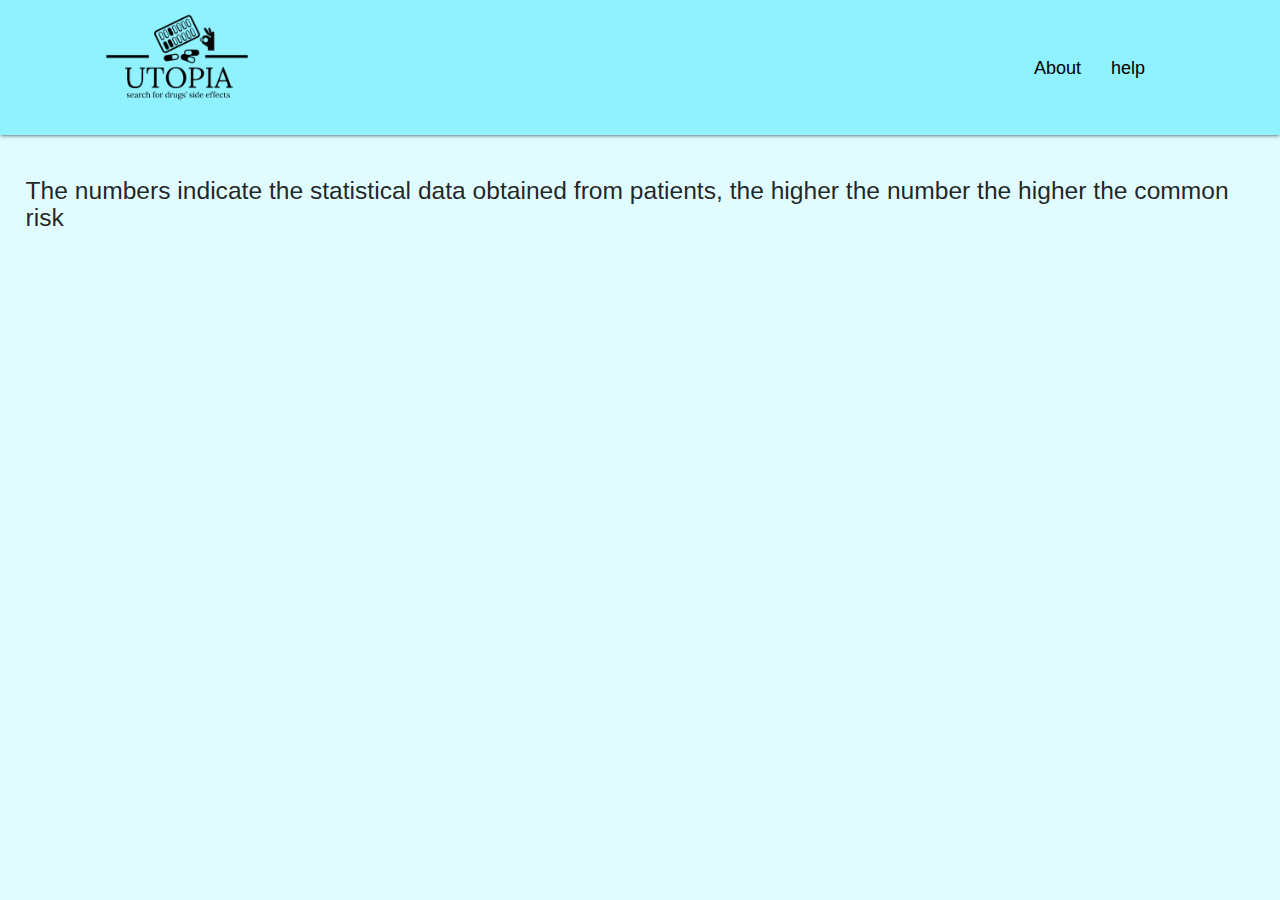
==== index.html @ 15c491e3 "Added navigation to index page" ====
<!DOCTYPE html>
<html lang="en">
  <head>
    <meta charset="UTF-8" />
    <meta http-equiv="X-UA-Compatible" content="IE=edge" />
    <meta name="viewport" content="width=device-width, initial-scale=1.0" />
    <title>DRUG-API</title>
    <!-- Compiled and minified CSS -->
    <link
      rel="stylesheet"
      href="https://cdnjs.cloudflare.com/ajax/libs/materialize/1.0.0/css/materialize.min.css"
    />
    <!--Import Google Icon Font-->
    <link
      href="https://fonts.googleapis.com/icon?family=Material+Icons"
      rel="stylesheet"
    />
    <link rel="stylesheet" href="./assets/css/style.css" />
  </head>

  <nav style="height: 9em" id="navbar">
    <div class="nav-wrapper">
      <a href="index.html" class="brand-logo"
        ><img src="./assets/images/uto.png" alt="" width="30%"
      /></a>
      <ul id="nav-mobile" class="right hide-on-med-and-down">
        <li><a class="links" href="about.html">About</a></li>
        <li><a class="links" href="help.html">help</a></li>
      </ul>
    </div>
  </nav>

  <!-- <svg xmlns="http://www.w3.org/2000/svg" viewBox="0 60 1440 180">
    <path
      fill="#90f2ff"
      fill-opacity="1"
      d="M0,192L80,170.7C160,149,320,107,480,106.7C640,107,800,149,960,165.3C1120,181,1280,171,1360,165.3L1440,160L1440,0L1360,0C1280,0,1120,0,960,0C800,0,640,0,480,0C320,0,160,0,80,0L0,0Z"
    ></path>
  </svg> -->
  <div>
    <h5 style="padding: 2%">
      The numbers indicate the statistical data obtained from patients, the
      higher the number the higher the common risk<br />
    </h5>
  </div>
  <section id="hero" class="d-flex align-items-center"></section>
  <body>
    <!-- Compiled and minified JavaScript -->

    <script src="https://cdnjs.cloudflare.com/ajax/libs/materialize/1.0.0/js/materialize.min.js"></script>
  </body>
</html>
---- assets/css/style.css ----
body {
  font-family: Verdana, Geneva, Tahoma, sans-serif;
  overflow-x: hidden;
  background-color: #e0fcff;
}
#navbar {
  background-color: #90f2ff;
}
@media only screen and (max-width: 480px) {
  .brand-logo {
    width: 100%;
    margin-left: 2em;
  }
}
@media only screen and (max-width: 760px) {
  .brand-logo {
    width: 100%;
    margin-left: 2em;
  }
}
@media only screen and (min-width: 760px) {
  .brand-logo {
    width: 60%;
    margin-top: -2em;
    margin-left: 2em;
  }
}
#nav-mobile {
  margin-right: 8em;
}
#nav-mobile > li > a {
  color: black;
  font-size: large;
  margin-top: 2em;
}
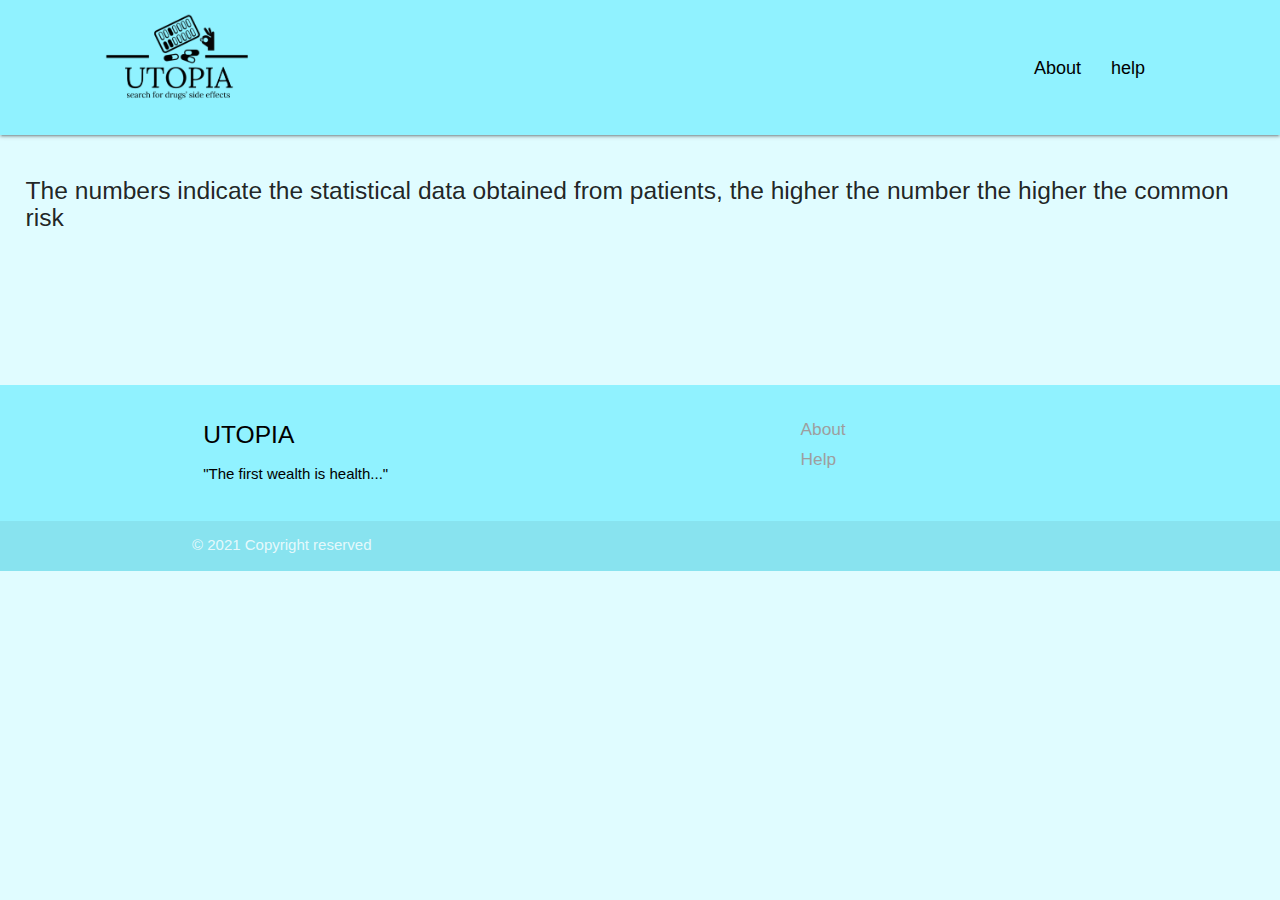
==== commit 08ec5226: "Fotter added" ====
--- a/index.html
+++ b/index.html
@@ -46,7 +46,31 @@
   <section id="hero" class="d-flex align-items-center"></section>
   <body>
     <!-- Compiled and minified JavaScript -->
-
+    <footer class="page-footer">
+      <div class="container">
+        <div class="row">
+          <div class="col l6 s12">
+            <h5 class="black-text">UTOPIA</h5>
+            <p class="black-text text-lighten-4">
+              "The first wealth is health..."
+            </p>
+          </div>
+          <div class="col l4 offset-l2 s12">
+            <ul>
+              <li>
+                <h6><a class="grey-text" href="about.html">About</a></h6>
+              </li>
+              <li>
+                <h6><a class="grey-text" href="help.html">Help</a></h6>
+              </li>
+            </ul>
+          </div>
+        </div>
+      </div>
+      <div class="footer-copyright">
+        <div class="container">© 2021 Copyright reserved</div>
+      </div>
+    </footer>
     <script src="https://cdnjs.cloudflare.com/ajax/libs/materialize/1.0.0/js/materialize.min.js"></script>
   </body>
 </html>
--- a/assets/css/style.css
+++ b/assets/css/style.css
@@ -33,3 +33,7 @@
   font-size: large;
   margin-top: 2em;
 }
+.page-footer {
+  margin-top: 10%;
+  background-color: #90f2ff;
+}
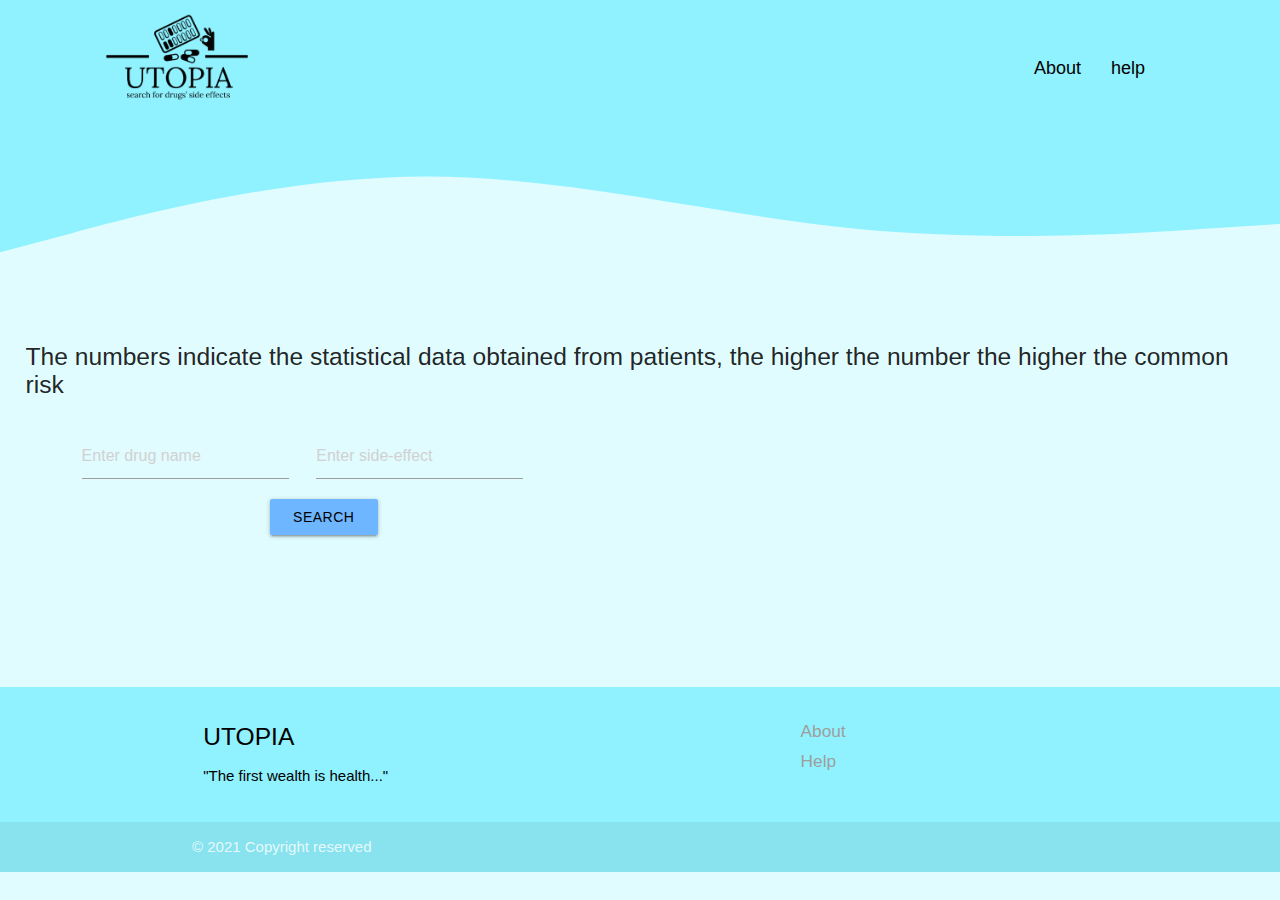
==== commit da8736b9: "index.html" ====
--- a/index.html
+++ b/index.html
@@ -1,76 +1,104 @@
 <!DOCTYPE html>
 <html lang="en">
-  <head>
+
+<head>
     <meta charset="UTF-8" />
     <meta http-equiv="X-UA-Compatible" content="IE=edge" />
     <meta name="viewport" content="width=device-width, initial-scale=1.0" />
     <title>DRUG-API</title>
     <!-- Compiled and minified CSS -->
-    <link
-      rel="stylesheet"
-      href="https://cdnjs.cloudflare.com/ajax/libs/materialize/1.0.0/css/materialize.min.css"
-    />
+    <link rel="stylesheet" href="https://cdnjs.cloudflare.com/ajax/libs/materialize/1.0.0/css/materialize.min.css" />
     <!--Import Google Icon Font-->
-    <link
-      href="https://fonts.googleapis.com/icon?family=Material+Icons"
-      rel="stylesheet"
-    />
+    <link href="https://fonts.googleapis.com/icon?family=Material+Icons" rel="stylesheet" />
     <link rel="stylesheet" href="./assets/css/style.css" />
-  </head>
+</head>
 
-  <nav style="height: 9em" id="navbar">
+<nav style="height: 9em" id="navbar">
     <div class="nav-wrapper">
-      <a href="index.html" class="brand-logo"
-        ><img src="./assets/images/uto.png" alt="" width="30%"
-      /></a>
-      <ul id="nav-mobile" class="right hide-on-med-and-down">
-        <li><a class="links" href="about.html">About</a></li>
-        <li><a class="links" href="help.html">help</a></li>
-      </ul>
+        <a href="index.html" class="brand-logo"><img src="./assets/images/uto.png" alt="" width="30%" /></a>
+        <ul id="nav-mobile" class="right hide-on-med-and-down">
+            <li><a class="links" href="about.html">About</a></li>
+            <li><a class="links" href="help.html">help</a></li>
+        </ul>
     </div>
-  </nav>
+</nav>
 
-  <!-- <svg xmlns="http://www.w3.org/2000/svg" viewBox="0 60 1440 180">
-    <path
-      fill="#90f2ff"
-      fill-opacity="1"
-      d="M0,192L80,170.7C160,149,320,107,480,106.7C640,107,800,149,960,165.3C1120,181,1280,171,1360,165.3L1440,160L1440,0L1360,0C1280,0,1120,0,960,0C800,0,640,0,480,0C320,0,160,0,80,0L0,0Z"
-    ></path>
-  </svg> -->
-  <div>
+<svg xmlns="http://www.w3.org/2000/svg" viewBox="0 60 1440 180">
+    <path fill="#90f2ff" fill-opacity="1"
+        d="M0,192L80,170.7C160,149,320,107,480,106.7C640,107,800,149,960,165.3C1120,181,1280,171,1360,165.3L1440,160L1440,0L1360,0C1280,0,1120,0,960,0C800,0,640,0,480,0C320,0,160,0,80,0L0,0Z">
+    </path>
+</svg>
+<div>
     <h5 style="padding: 2%">
-      The numbers indicate the statistical data obtained from patients, the
-      higher the number the higher the common risk<br />
+        The numbers indicate the statistical data obtained from patients, the
+        higher the number the higher the common risk<br />
     </h5>
-  </div>
-  <section id="hero" class="d-flex align-items-center"></section>
-  <body>
-    <!-- Compiled and minified JavaScript -->
+</div>
+<section id="hero" class="d-flex align-items-center"></section>
+
+<body>
+    <div class="row" style="margin-left: 4%">
+        <div class="col m6 s12">
+            <i><img src="./assets/images/pills.png" alt="" width="5%" />&emsp;</i>
+            <input type="text" id="drug" value="" style="width: 35%" placeholder="Enter drug name" />
+
+            <i><img src="./assets/images/conditions.png" alt="" width="5%" />
+                &emsp;</i>
+            <input type="text" id="symptom" value="" style="width: 35%" placeholder="Enter side-effect" />
+
+            <button class="waves-effect waves-light btn" type="submit" name="submit"
+                style="margin: 2% 0 0 35%; background-color: #6eb6ff; color: black" onclick="load_response_data()">
+                Search
+                <i class="mdi-content-send right"></i>
+            </button>
+
+            <div style="margin: 4% 0 0 4%">
+                <div id="thePosts"></div>
+            </div>
+        </div>
+        <!-- ........................................................................... -->
+        <!-- <div class="col m6 s12" style="float: right">
+            <i><img src="./assets/images/pills.png" alt="" width="5%" />&emsp;</i>
+            <input type="text" id="drug1" value="" style="width: 35%" placeholder="Enter Drug name 1" />
+            <i><img src="./assets/images/pills.png" alt="" width="5%" />&emsp;</i>
+            <input type="text" id="drug2" value="" style="width: 35%" placeholder="Enter drug name 2" />
+
+            <button class="waves-effect waves-light btn" type="submit" name="submit"
+                style="margin: 2% 0 0 35%; background-color: #6eb6ff; color: black" onclick="load_drug_data()">
+                Search
+                <i class="mdi-content-send right"></i>
+            </button>
+            <div>
+                <div id="thePosts2"></div>
+            </div> -->
+        </div>
+    </div>
     <footer class="page-footer">
-      <div class="container">
-        <div class="row">
-          <div class="col l6 s12">
-            <h5 class="black-text">UTOPIA</h5>
-            <p class="black-text text-lighten-4">
-              "The first wealth is health..."
-            </p>
-          </div>
-          <div class="col l4 offset-l2 s12">
-            <ul>
-              <li>
-                <h6><a class="grey-text" href="about.html">About</a></h6>
-              </li>
-              <li>
-                <h6><a class="grey-text" href="help.html">Help</a></h6>
-              </li>
-            </ul>
-          </div>
+        <div class="container">
+            <div class="row">
+                <div class="col l6 s12">
+                    <h5 class="black-text">UTOPIA</h5>
+                    <p class="black-text text-lighten-4">
+                        "The first wealth is health..."
+                    </p>
+                </div>
+                <div class="col l4 offset-l2 s12">
+                    <ul>
+                        <li>
+                            <h6><a class="grey-text" href="about.html">About</a></h6>
+                        </li>
+                        <li>
+                            <h6><a class="grey-text" href="help.html">Help</a></h6>
+                        </li>
+                    </ul>
+                </div>
+            </div>
         </div>
-      </div>
-      <div class="footer-copyright">
-        <div class="container">© 2021 Copyright reserved</div>
-      </div>
+        <div class="footer-copyright">
+            <div class="container">© 2021 Copyright reserved</div>
+        </div>
     </footer>
-    <script src="https://cdnjs.cloudflare.com/ajax/libs/materialize/1.0.0/js/materialize.min.js"></script>
-  </body>
-</html>
+
+</body>
+
+</html>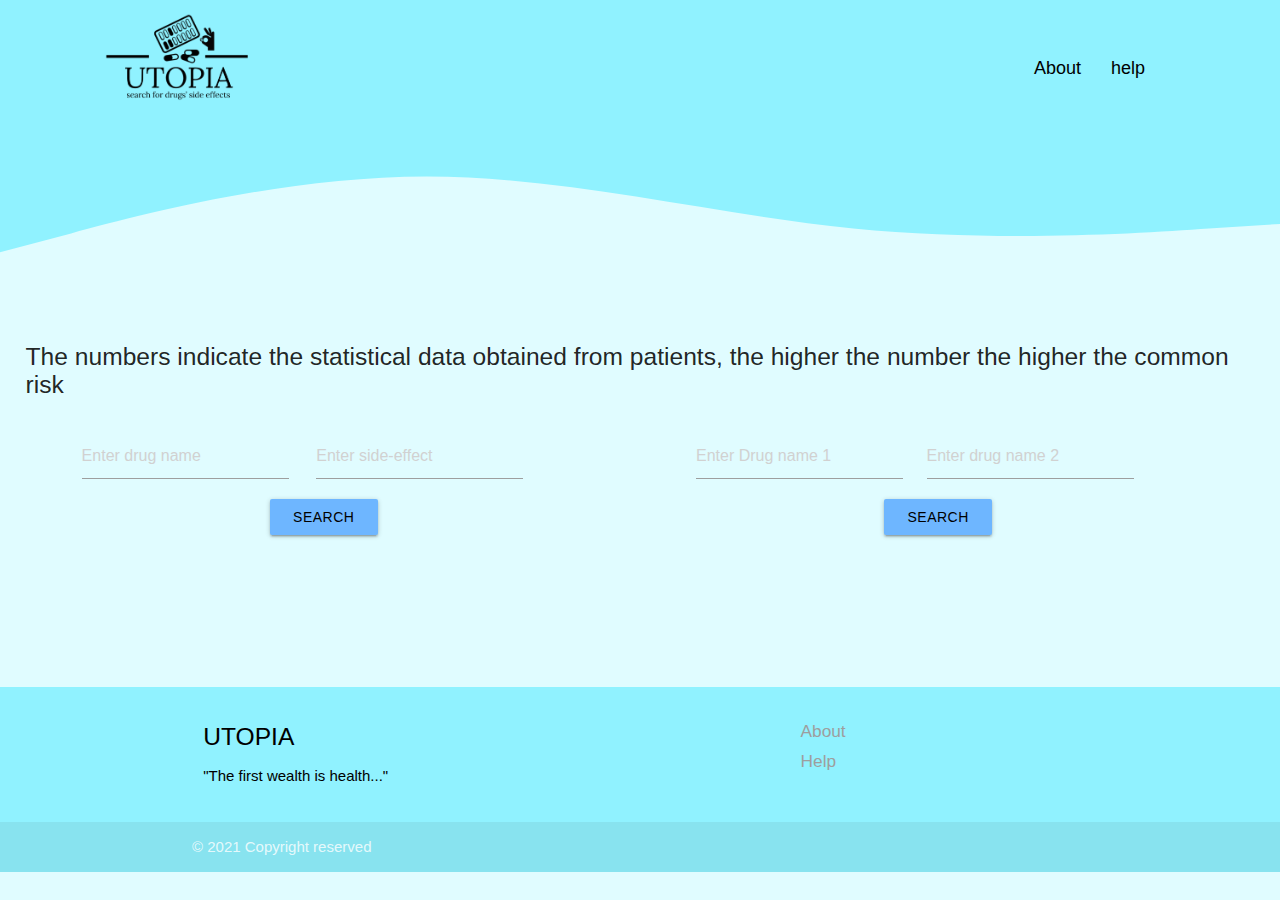
==== commit 4bb4e0dc: "index.html" ====
--- a/index.html
+++ b/index.html
@@ -57,7 +57,7 @@
             </div>
         </div>
         <!-- ........................................................................... -->
-        <!-- <div class="col m6 s12" style="float: right">
+        <div class="col m6 s12" style="float: right">
             <i><img src="./assets/images/pills.png" alt="" width="5%" />&emsp;</i>
             <input type="text" id="drug1" value="" style="width: 35%" placeholder="Enter Drug name 1" />
             <i><img src="./assets/images/pills.png" alt="" width="5%" />&emsp;</i>
@@ -70,7 +70,7 @@
             </button>
             <div>
                 <div id="thePosts2"></div>
-            </div> -->
+            </div>
         </div>
     </div>
     <footer class="page-footer">
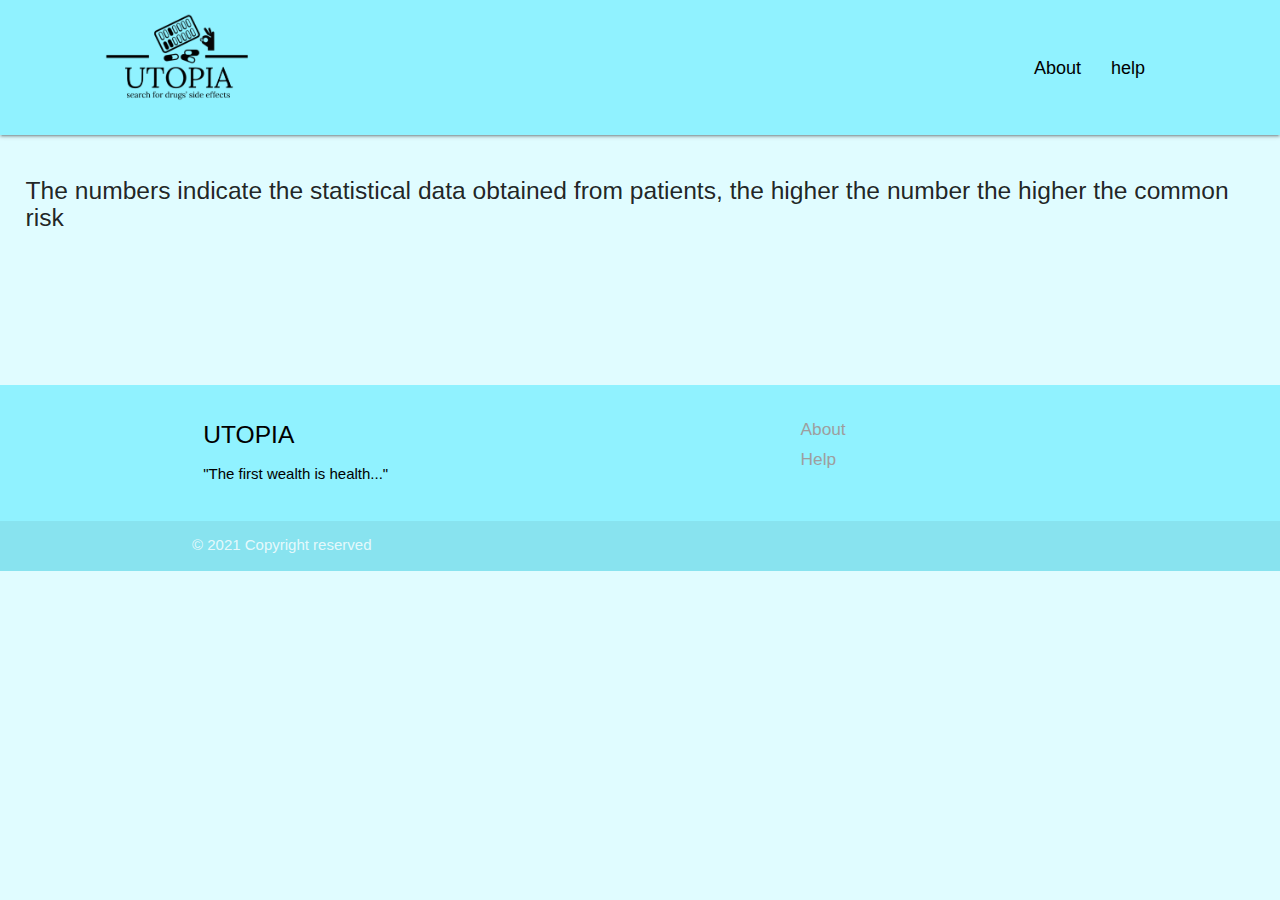
==== commit 3ceecc2c: "added drug and symptom API js file" ====
--- a/index.html
+++ b/index.html
@@ -1,104 +1,77 @@
 <!DOCTYPE html>
 <html lang="en">
-
-<head>
+  <head>
     <meta charset="UTF-8" />
     <meta http-equiv="X-UA-Compatible" content="IE=edge" />
     <meta name="viewport" content="width=device-width, initial-scale=1.0" />
     <title>DRUG-API</title>
     <!-- Compiled and minified CSS -->
-    <link rel="stylesheet" href="https://cdnjs.cloudflare.com/ajax/libs/materialize/1.0.0/css/materialize.min.css" />
+    <link
+      rel="stylesheet"
+      href="https://cdnjs.cloudflare.com/ajax/libs/materialize/1.0.0/css/materialize.min.css"
+    />
     <!--Import Google Icon Font-->
-    <link href="https://fonts.googleapis.com/icon?family=Material+Icons" rel="stylesheet" />
+    <link
+      href="https://fonts.googleapis.com/icon?family=Material+Icons"
+      rel="stylesheet"
+    />
     <link rel="stylesheet" href="./assets/css/style.css" />
-</head>
+  </head>
 
-<nav style="height: 9em" id="navbar">
+  <nav style="height: 9em" id="navbar">
     <div class="nav-wrapper">
-        <a href="index.html" class="brand-logo"><img src="./assets/images/uto.png" alt="" width="30%" /></a>
-        <ul id="nav-mobile" class="right hide-on-med-and-down">
-            <li><a class="links" href="about.html">About</a></li>
-            <li><a class="links" href="help.html">help</a></li>
-        </ul>
+      <a href="index.html" class="brand-logo"
+        ><img src="./assets/images/uto.png" alt="" width="30%"
+      /></a>
+      <ul id="nav-mobile" class="right hide-on-med-and-down">
+        <li><a class="links" href="about.html">About</a></li>
+        <li><a class="links" href="help.html">help</a></li>
+      </ul>
     </div>
-</nav>
+  </nav>
 
-<svg xmlns="http://www.w3.org/2000/svg" viewBox="0 60 1440 180">
-    <path fill="#90f2ff" fill-opacity="1"
-        d="M0,192L80,170.7C160,149,320,107,480,106.7C640,107,800,149,960,165.3C1120,181,1280,171,1360,165.3L1440,160L1440,0L1360,0C1280,0,1120,0,960,0C800,0,640,0,480,0C320,0,160,0,80,0L0,0Z">
-    </path>
-</svg>
-<div>
+  <!-- <svg xmlns="http://www.w3.org/2000/svg" viewBox="0 60 1440 180">
+    <path
+      fill="#90f2ff"
+      fill-opacity="1"
+      d="M0,192L80,170.7C160,149,320,107,480,106.7C640,107,800,149,960,165.3C1120,181,1280,171,1360,165.3L1440,160L1440,0L1360,0C1280,0,1120,0,960,0C800,0,640,0,480,0C320,0,160,0,80,0L0,0Z"
+    ></path>
+  </svg> -->
+  <div>
     <h5 style="padding: 2%">
-        The numbers indicate the statistical data obtained from patients, the
-        higher the number the higher the common risk<br />
+      The numbers indicate the statistical data obtained from patients, the
+      higher the number the higher the common risk<br />
     </h5>
-</div>
-<section id="hero" class="d-flex align-items-center"></section>
-
-<body>
-    <div class="row" style="margin-left: 4%">
-        <div class="col m6 s12">
-            <i><img src="./assets/images/pills.png" alt="" width="5%" />&emsp;</i>
-            <input type="text" id="drug" value="" style="width: 35%" placeholder="Enter drug name" />
-
-            <i><img src="./assets/images/conditions.png" alt="" width="5%" />
-                &emsp;</i>
-            <input type="text" id="symptom" value="" style="width: 35%" placeholder="Enter side-effect" />
-
-            <button class="waves-effect waves-light btn" type="submit" name="submit"
-                style="margin: 2% 0 0 35%; background-color: #6eb6ff; color: black" onclick="load_response_data()">
-                Search
-                <i class="mdi-content-send right"></i>
-            </button>
-
-            <div style="margin: 4% 0 0 4%">
-                <div id="thePosts"></div>
-            </div>
+  </div>
+  <section id="hero" class="d-flex align-items-center"></section>
+  <body>
+    <!-- Compiled and minified JavaScript -->
+    <footer class="page-footer">
+      <div class="container">
+        <div class="row">
+          <div class="col l6 s12">
+            <h5 class="black-text">UTOPIA</h5>
+            <p class="black-text text-lighten-4">
+              "The first wealth is health..."
+            </p>
+          </div>
+          <div class="col l4 offset-l2 s12">
+            <ul>
+              <li>
+                <h6><a class="grey-text" href="about.html">About</a></h6>
+              </li>
+              <li>
+                <h6><a class="grey-text" href="help.html">Help</a></h6>
+              </li>
+            </ul>
+          </div>
         </div>
-        <!-- ........................................................................... -->
-        <div class="col m6 s12" style="float: right">
-            <i><img src="./assets/images/pills.png" alt="" width="5%" />&emsp;</i>
-            <input type="text" id="drug1" value="" style="width: 35%" placeholder="Enter Drug name 1" />
-            <i><img src="./assets/images/pills.png" alt="" width="5%" />&emsp;</i>
-            <input type="text" id="drug2" value="" style="width: 35%" placeholder="Enter drug name 2" />
-
-            <button class="waves-effect waves-light btn" type="submit" name="submit"
-                style="margin: 2% 0 0 35%; background-color: #6eb6ff; color: black" onclick="load_drug_data()">
-                Search
-                <i class="mdi-content-send right"></i>
-            </button>
-            <div>
-                <div id="thePosts2"></div>
-            </div>
-        </div>
-    </div>
-    <footer class="page-footer">
-        <div class="container">
-            <div class="row">
-                <div class="col l6 s12">
-                    <h5 class="black-text">UTOPIA</h5>
-                    <p class="black-text text-lighten-4">
-                        "The first wealth is health..."
-                    </p>
-                </div>
-                <div class="col l4 offset-l2 s12">
-                    <ul>
-                        <li>
-                            <h6><a class="grey-text" href="about.html">About</a></h6>
-                        </li>
-                        <li>
-                            <h6><a class="grey-text" href="help.html">Help</a></h6>
-                        </li>
-                    </ul>
-                </div>
-            </div>
-        </div>
-        <div class="footer-copyright">
-            <div class="container">© 2021 Copyright reserved</div>
-        </div>
+      </div>
+      <div class="footer-copyright">
+        <div class="container">© 2021 Copyright reserved</div>
+      </div>
     </footer>
-
-</body>
-
-</html>+    <script src="./assets/js/index.js"></script>
+    <script src="https://cdnjs.cloudflare.com/ajax/libs/materialize/1.0.0/js/materialize.min.js"></script>
+  </body>
+</html>
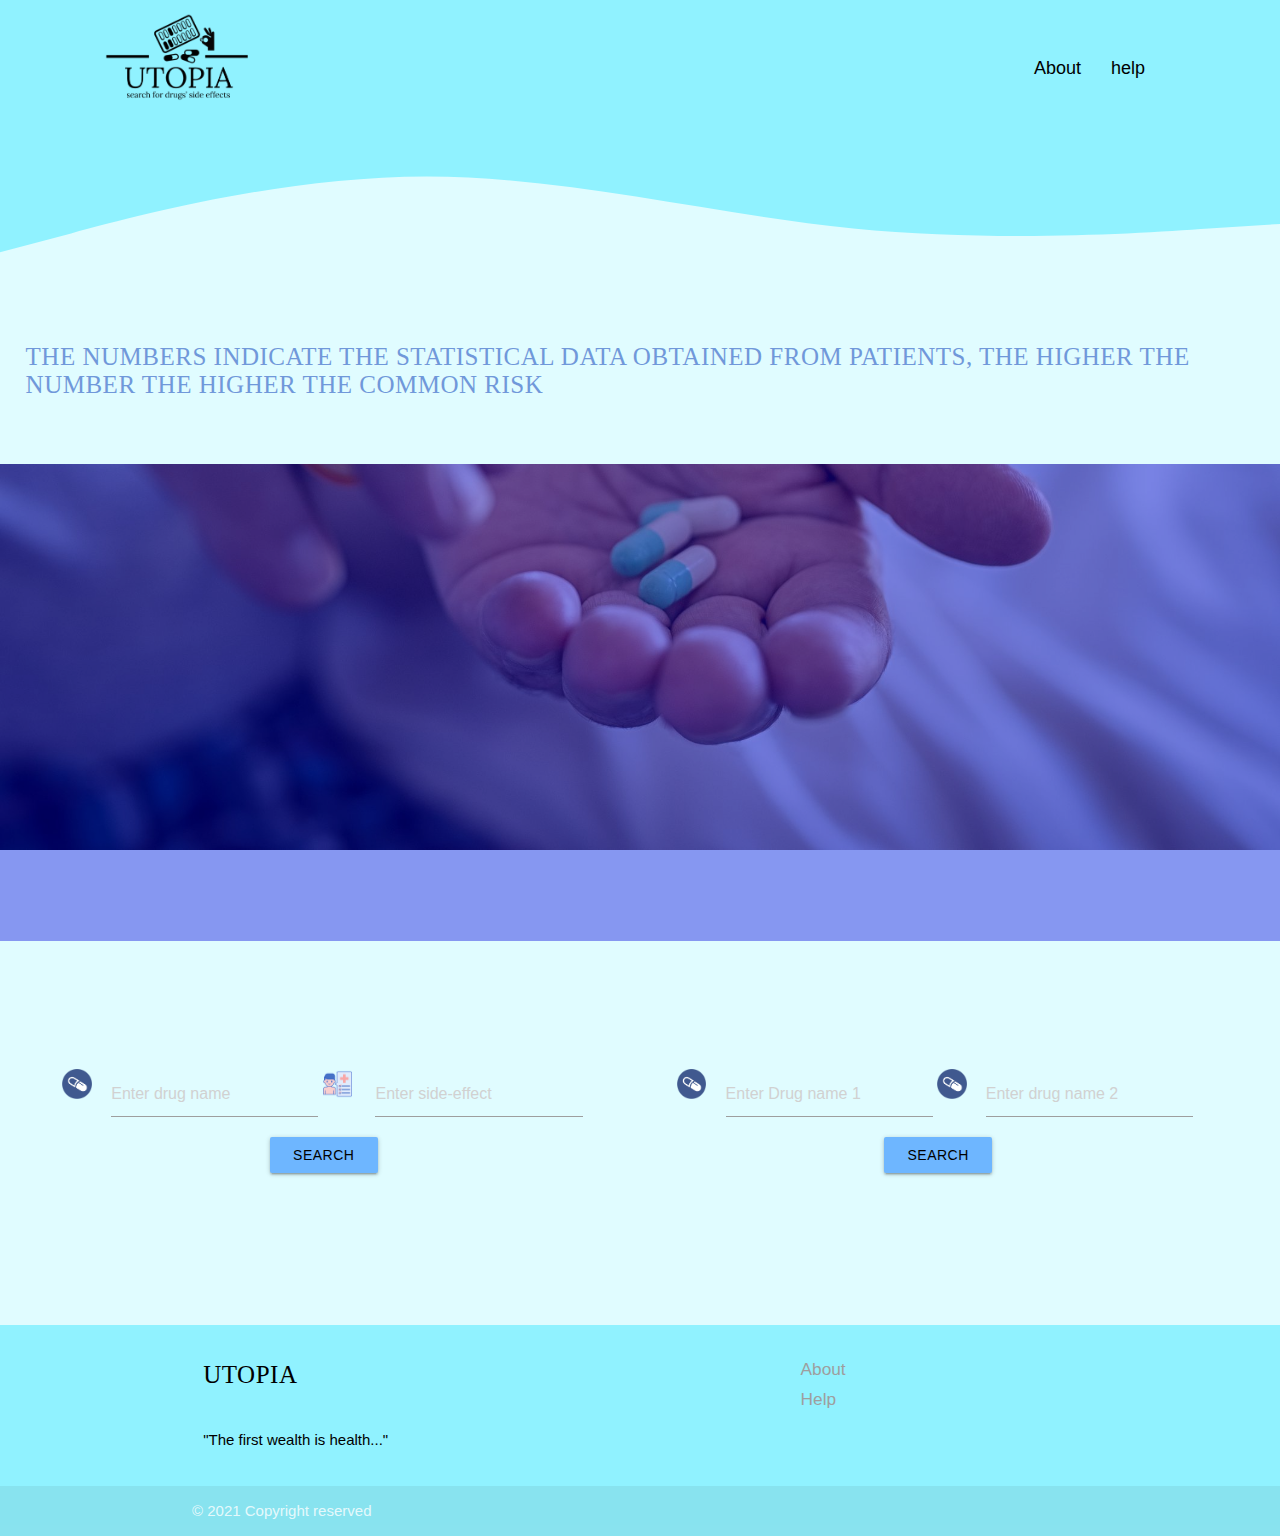
==== commit 25f3b221: "simple modification to all pages." ====
--- a/index.html
+++ b/index.html
@@ -30,13 +30,13 @@
     </div>
   </nav>
 
-  <!-- <svg xmlns="http://www.w3.org/2000/svg" viewBox="0 60 1440 180">
+  <svg xmlns="http://www.w3.org/2000/svg" viewBox="0 60 1440 180">
     <path
       fill="#90f2ff"
       fill-opacity="1"
       d="M0,192L80,170.7C160,149,320,107,480,106.7C640,107,800,149,960,165.3C1120,181,1280,171,1360,165.3L1440,160L1440,0L1360,0C1280,0,1120,0,960,0C800,0,640,0,480,0C320,0,160,0,80,0L0,0Z"
     ></path>
-  </svg> -->
+  </svg>
   <div>
     <h5 style="padding: 2%">
       The numbers indicate the statistical data obtained from patients, the
@@ -45,7 +45,78 @@
   </div>
   <section id="hero" class="d-flex align-items-center"></section>
   <body>
-    <!-- Compiled and minified JavaScript -->
+    <div class="row" style="margin-left: 4%">
+      <div class="col m6 s12">
+        <i><img src="./assets/images/pills.png" alt="" width="5%" />&emsp;</i>
+        <input
+          type="text"
+          id="drug"
+          value=""
+          style="width: 35%"
+          placeholder="Enter drug name"
+        />
+
+        <i
+          ><img src="./assets/images/conditions.png" alt="" width="5%" />
+          &emsp;</i
+        >
+        <input
+          type="text"
+          id="symptom"
+          value=""
+          style="width: 35%"
+          placeholder="Enter side-effect"
+        />
+
+        <button
+          class="waves-effect waves-light btn"
+          type="submit"
+          name="submit"
+          style="margin: 2% 0 0 35%; background-color: #6eb6ff; color: black"
+          onclick="load_response_data()"
+        >
+          Search
+          <i class="mdi-content-send right"></i>
+        </button>
+
+        <div style="margin: 4% 0 0 4%">
+          <div id="thePosts"></div>
+        </div>
+      </div>
+      <!-- ........................................................................... -->
+      <div class="col m6 s12" style="float: right">
+        <i><img src="./assets/images/pills.png" alt="" width="5%" />&emsp;</i>
+        <input
+          type="text"
+          id="drug1"
+          value=""
+          style="width: 35%"
+          placeholder="Enter Drug name 1"
+        />
+        <i><img src="./assets/images/pills.png" alt="" width="5%" />&emsp;</i>
+        <input
+          type="text"
+          id="drug2"
+          value=""
+          style="width: 35%"
+          placeholder="Enter drug name 2"
+        />
+
+        <button
+          class="waves-effect waves-light btn"
+          type="submit"
+          name="submit"
+          style="margin: 2% 0 0 35%; background-color: #6eb6ff; color: black"
+          onclick="load_drug_data()"
+        >
+          Search
+          <i class="mdi-content-send right"></i>
+        </button>
+        <div>
+          <div id="thePosts2"></div>
+        </div>
+      </div>
+    </div>
     <footer class="page-footer">
       <div class="container">
         <div class="row">
@@ -71,6 +142,7 @@
         <div class="container">© 2021 Copyright reserved</div>
       </div>
     </footer>
+    <!-- Compiled and minified JavaScript -->
     <script src="./assets/js/index.js"></script>
     <script src="https://cdnjs.cloudflare.com/ajax/libs/materialize/1.0.0/js/materialize.min.js"></script>
   </body>
--- a/assets/css/style.css
+++ b/assets/css/style.css
@@ -33,7 +33,141 @@
   font-size: large;
   margin-top: 2em;
 }
+
+.icon {
+  position: absolute;
+  top: -19px;
+  left: -55px;
+  width: 105px;
+  height: 105px;
+  background: #7098da;
+  border-radius: 50%;
+  z-index: 1;
+}
+
+.icon:before {
+  content: "";
+  position: absolute;
+  top: 50%;
+  left: 50%;
+  transform: translate(-50%, -50%);
+  background: url("../images/pill.png") no-repeat;
+}
+
+/*
+  Section
+  --------------------------------------------------------------*/
+#hero {
+  width: 100%;
+  height: 53vh;
+  background: url(../images/takingmed.jpg);
+  background-size: 100%;
+  position: relative;
+  background-repeat: no-repeat;
+  margin-bottom: 10%;
+}
+
+#hero .container {
+  padding-top: 80px;
+}
+
+#hero:before {
+  content: "";
+  background: rgba(0, 0, 220, 0.4);
+  position: absolute;
+  bottom: 0;
+  top: 0;
+  left: 0;
+  right: 0;
+}
+
+#hero h1 {
+  margin: 0 0 10px 0;
+  font-size: 40px;
+  font-weight: 70;
+  line-height: 56px;
+  color: #fff;
+  font-family: "Shadows Into Light", cursive;
+}
+
+#hero h2,
+h3,
+h5 {
+  color: #7098da;
+  margin-bottom: 40px;
+  font-size: 25px;
+  font-weight: 500;
+  font-family: "Shadows Into Light", cursive;
+  letter-spacing: 0.5px;
+  text-transform: uppercase;
+}
+
+#hero .btn-get-started {
+  font-family: "Shadows Into Light", cursive;
+  text-transform: uppercase;
+  font-weight: 500;
+  font-size: 14px;
+  letter-spacing: 1px;
+  display: inline-block;
+  padding: 8px 28px;
+  border-radius: 50px;
+  transition: 0.5s;
+  margin: 10px;
+  border: 2px solid #fff;
+  color: #fff;
+  text-decoration: none;
+}
+
+#hero .btn-get-started:hover {
+  background: #232e3a;
+  border: 2px solid #232e3a;
+}
+
+@media (min-width: 1024px) {
+  #hero {
+    background-attachment: fixed;
+  }
+}
+
+@media (max-width: 768px) {
+  #hero {
+    height: 100vh;
+  }
+  #hero .container {
+    padding-top: 60px;
+  }
+  #hero h1 {
+    font-size: 32px;
+    line-height: 36px;
+  }
+}
+@media (max-width: 480px) {
+  #hero {
+    width: 30em;
+    height: 18em;
+  }
+}
+@media (max-width: 600px) {
+  #hero {
+    width: 40em;
+    height: 20em;
+  }
+}
+@media (max-width: 768px) {
+  #hero {
+    width: 50em;
+    height: 20em;
+  }
+}
 .page-footer {
   margin-top: 10%;
   background-color: #90f2ff;
 }
+#moto {
+  color: #7098da;
+  text-align: center;
+  padding-bottom: 5%;
+}
+#midd {
+  margin-top: 9%;
+}
